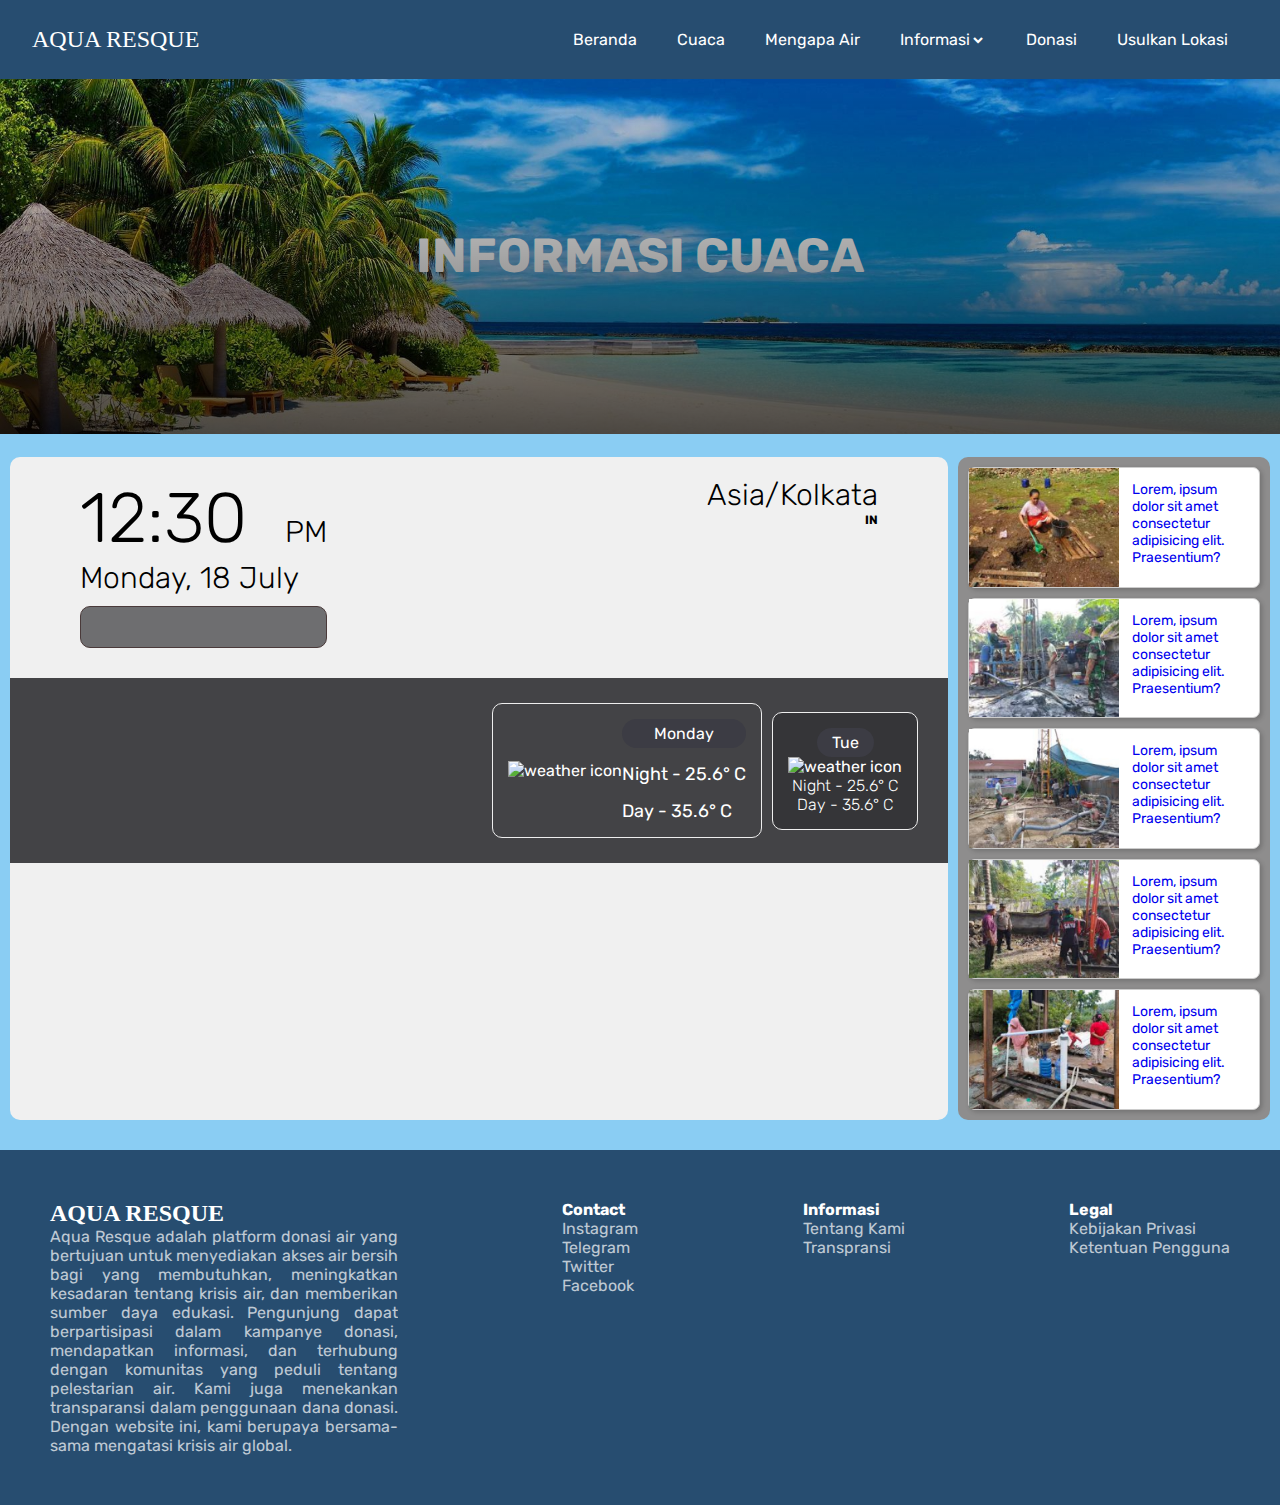
==== cuaca.html @ 748e68a2 "first commit" ====
<!DOCTYPE html>
<html>
  <head>
    <title>Halaman Web Saya</title>
    <link rel="stylesheet" type="text/css" href="/assets/style-cuaca.css" />

    <link
      rel="stylesheet"
      href="https://unpkg.com/boxicons@latest/css/boxicons.min.css"
    />
    <link rel="preconnect" href="https://fonts.googleapis.com" />
    <link rel="preconnect" href="https://fonts.gstatic.com" crossorigin />
    <link
      href="https://fonts.googleapis.com/css2?family=Rubik:wght@300;400;500;600;700;800;900&display=swap"
      rel="stylesheet"
    />
    <link
      rel="stylesheet"
      href="https://cdnjs.cloudflare.com/ajax/libs/font-awesome/6.2.0/css/all.min.css"
    />
  </head>
  <body>
    <header>
      <a class="logo">AQUA RESQUE</a>
      <div class="menu"></div>
      <nav>
        <ul>
          <li class="beranda"><a href="/index.html">Beranda</a></li>
          <li class="cuaca"><a href="#">Cuaca</a></li>
          <li class="mengapa"><a href="#">Mengapa Air</a></li>
          <li class="informasi">
            <a href="#">Informasi <i class="bx bxs-chevron-down"></i></a>
            <ul class="dropdown">
              <li><a href="#">Kerja Sama</a></li>
              <li><a href="#">Transpransi</a></li>
              <li><a href="#">Tentang Kami</a></li>
              <li><a href="#">Artikel</a></li>
              <li><a href="#">Pembagian</a></li>
            </ul>
          </li>
          <li class="donasi"><a href="#">Donasi</a></li>
          <li class="lokasi"><a href="#">Usulkan Lokasi</a></li>
        </ul>
      </nav>
    </header>

    <section class="hero">
      <h1>INFORMASI CUACA</h1>
    </section>

    <section class="info">
      <main>
        <div class="container">
          <div class="current-info">
            <div class="date-container">
              <div class="time" id="time">12:30 <span id="am-pm">PM</span></div>
              <div class="date" id="date">Monday, 18 July</div>

              <div class="others" id="current-weather-items"></div>
            </div>

            <div class="place-container">
              <div class="time-zone" id="time-zone">Asia/Kolkata</div>
              <div id="country" class="country">IN</div>
            </div>
          </div>
        </div>

        <div class="future-forecast">
          <div class="today" id="current-temp">
            <img
              src="http://openweathermap.org/img/wn/10d@2x.png"
              alt="weather icon"
              class="w-icon"
            />
            <div class="other">
              <div class="day">Monday</div>
              <div class="temp">Night - 25.6&#176; C</div>
              <div class="temp">Day - 35.6&#176; C</div>
            </div>
          </div>

          <div class="weather-forecast" id="weather-forecast">
            <div class="weather-forecast-item">
              <div class="day">Tue</div>
              <img
                src="http://openweathermap.org/img/wn/10d@2x.png"
                alt="weather icon"
                class="w-icon"
              />
              <div class="temp">Night - 25.6&#176; C</div>
              <div class="temp">Day - 35.6&#176; C</div>
            </div>
          </div>
        </div>
      </main>

      <aside>
        <div class="article-card">
          <img src="/assets/img/img-donasi-1.jpg" alt="Gambar Artikel" />
          <div class="article-details">
            <a href="#"
              ><p>
                Lorem, ipsum dolor sit amet consectetur adipisicing elit.
                Praesentium?
              </p></a
            >
          </div>
        </div>
        <div class="article-card">
          <img src="/assets/img/img-donasi-2.jpg" alt="Gambar Artikel" />
          <div class="article-details">
            <a href="#"
              ><p>
                Lorem, ipsum dolor sit amet consectetur adipisicing elit.
                Praesentium?
              </p></a
            >
          </div>
        </div>
        <div class="article-card">
          <img src="/assets/img/img-donasi-3.jpg" alt="Gambar Artikel" />
          <div class="article-details">
            <a href="#"
              ><p>
                Lorem, ipsum dolor sit amet consectetur adipisicing elit.
                Praesentium?
              </p></a
            >
          </div>
        </div>
        <div class="article-card">
          <img src="/assets/img/img-donasi-4.jpg" alt="Gambar Artikel" />
          <div class="article-details">
            <a href="#"
              ><p>
                Lorem, ipsum dolor sit amet consectetur adipisicing elit.
                Praesentium?
              </p></a
            >
          </div>
        </div>
        <div class="article-card">
          <img src="/assets/img/img-donasi-5.jpg" alt="Gambar Artikel" />
          <div class="article-details">
            <a href="#"
              ><p>
                Lorem, ipsum dolor sit amet consectetur adipisicing elit.
                Praesentium?
              </p></a
            >
          </div>
        </div>
      </aside>
    </section>

    <footer class="footer">
      <div class="footer-content">
        <div class="footer-text">
          <h2>AQUA RESQUE</h2>
          <p>
            Aqua Resque adalah platform donasi air yang bertujuan untuk
            menyediakan akses air bersih bagi yang membutuhkan, meningkatkan
            kesadaran tentang krisis air, dan memberikan sumber daya edukasi.
            Pengunjung dapat berpartisipasi dalam kampanye donasi, mendapatkan
            informasi, dan terhubung dengan komunitas yang peduli tentang
            pelestarian air. Kami juga menekankan transparansi dalam penggunaan
            dana donasi. Dengan website ini, kami berupaya bersama-sama
            mengatasi krisis air global.
          </p>
        </div>
        <div class="footer-col">
          <h4>Contact</h4>
          <li><a href="#"></a>Instagram</li>
          <li><a href="#"></a>Telegram</li>
          <li><a href="#"></a>Twitter</li>
          <li><a href="#"></a>Facebook</li>
        </div>
        <div class="footer-col">
          <h4>Informasi</h4>
          <li><a href="#"></a>Tentang Kami</li>
          <li><a href="#"></a>Transpransi</li>
        </div>
        <div class="footer-col">
          <h4>Legal</h4>
          <li><a href="#"></a>Kebijakan Privasi</li>
          <li><a href="#"></a>Ketentuan Pengguna</li>
        </div>
      </div>
    </footer>

    <script
      src="https://cdnjs.cloudflare.com/ajax/libs/moment.js/2.29.1/moment.min.js"
      integrity="sha512-qTXRIMyZIFb8iQcfjXWCO8+M5Tbc38Qi5WzdPOYZHIlZpzBHG3L3by84BBBOiRGiEb7KKtAOAs5qYdUiZiQNNQ=="
      crossorigin="anonymous"
      referrerpolicy="no-referrer"
    ></script>

    <script src="assets/script.js"></script>
  </body>
</html>
---- assets/style-cuaca.css ----
@import url("https://fonts.googleapis.com/css2?family=Poppins:wght@100;200;400;700&display=swap");

* {
  padding: 0%;
  margin: 0%;
  box-sizing: border-box;
  font-family: "Rubik", sans-serif;
  list-style: none;
  text-decoration: none;
}

:root {
  --bg-color: #1f1f21;
  --bg-sucess: rgb(0, 128, 0);
  --text-color: #fff;
  --main-color: #274d70;
  --big-font: 7rem;
  --p-font: 1.1rem;
  --sub-font: 1rem;
}

/* -------------------------------------------------------------------------------------------------- */

body {
  background-color: #8acdf3;
}

main {
  flex: 3; /* Area utama akan mengambil 3 bagian dari total 4 bagian */
  overflow-x: hidden;
  border-radius: 10px; /* Nilai ini akan membuat sudut-sudutnya lebih bulat */
  background-color: #f0f0f0;
  margin-left: 10px;
}

aside {
  flex: 1; /* Area artikel akan mengambil 1 bagian dari total 4 bagian */
  border-radius: 10px; /* Nilai ini akan membuat sudut-sudutnya lebih bulat */
  background-color: #8e8d8d;
  margin: 0px 10px;
}

/* -------------------------------------------------------------------------------------------------- */
/* Mulai nav bar */

header {
  position: absolute;
  top: 0;
  right: 0;
  width: 100%;
  min-height: 66px;
  z-index: 1000;
  display: flex;
  align-items: center;
  justify-content: space-between;
  padding: 10px 32px;
  background: var(--main-color);
  transition: all ease 0.45s;
}

.logo {
  color: var(--text-color);
  font-family: Judson;
  font-size: 24px;
  font-style: normal;
  font-weight: 400;
  line-height: normal;
}

header ul {
  position: relative;
}

header ul li {
  position: relative;
  list-style: none;
  float: left;
}

.informasi i {
  margin-top: 2px;
}

header ul li a {
  color: var(--text-color);
  font-size: var(--sub-font);
  padding: 20px 20px;
  text-decoration-line: none;
  justify-content: space-between;
  display: flex;
}

header ul li.beranda:hover {
  border-bottom: 3px solid #64d6f4;
  border-top: 3px solid #64d6f4;
}

header ul li.cuaca:hover {
  border-bottom: 3px solid #64d6f4;
  border-top: 3px solid #64d6f4;
}

header ul li.mengapa:hover {
  border-bottom: 3px solid #64d6f4;
  border-top: 3px solid #64d6f4;
}

header ul li.informasi:hover {
  border-bottom: 3px solid #64d6f4;
  border-top: 3px solid #64d6f4;
}

header ul li.donasi:hover {
  border-bottom: 3px solid #64d6f4;
  border-top: 3px solid #64d6f4;
}

header ul li.lokasi:hover {
  border-bottom: 3px solid #64d6f4;
  border-top: 3px solid #64d6f4;
}

header ul li .dropdown {
  position: absolute;
  left: 0;
  width: 200px;
  background-color: var(--main-color);
  display: none;
}

header ul li.informasi:hover .dropdown {
  display: block;
}

header ul li ul li:hover {
  background-color: #152a3d;
}

header ul li .dropdown li {
  position: relative;
  width: 100%;
  border: 1px solid rgba(0, 0, 0, 0.2);
}

/* Mulai responsive nav */

@media (max-width: 920px) {
  header {
    padding: 10px 20px;
  }
  header nav {
    position: absolute;
    width: 100%;
    top: 66px;
    left: 0;
    background: #386ea0;
    display: none;
  }
  header.active nav {
    display: initial;
  }
  header nav ul li {
    width: 100%;
  }
  header ul li .dropdown {
    position: relative;
    width: 100%;
    left: 0;
  }
  .menu {
    position: relative;
    width: 40px;
    height: 50px;
    cursor: pointer;
    display: flex;
    justify-content: center;
    align-items: center;
  }
  .menu::before {
    content: "";
    position: absolute;
    width: 80%;
    height: 3px;
    background: white;
    transform: translateY(-12px);
    box-shadow: 0 12px white;
  }
  .menu::after {
    content: "";
    position: absolute;
    width: 80%;
    height: 3px;
    background: white;
    transform: translateY(12px);
  }
  header.active .menu::before {
    transform: rotate(45deg);
    box-shadow: 0 0 white;
  }
  header.active .menu::after {
    transform: rotate(315deg);
  }
}

/* end responsive nav */

/* -------------------------------------------------------------------------------------------------- */
/* Styling Hero Section */
.hero {
  background-image: url("/assets/img/main-cuaca.jpg"); /* Ganti dengan path gambar latar belakang Anda */
  background-size: cover;
  background-position: center;
  text-align: center;
  color: white;
  padding: 150px 0;
  position: relative;
  top: 77px;
  margin-bottom: 100px;
}

.hero h1 {
  font-size: 3rem;
}

.hero::before {
  content: "";
  position: absolute;
  top: 0;
  left: 0;
  right: 0;
  bottom: 0;
  background: linear-gradient(to top, rgba(0, 0, 0, 0.7) 0%, transparent 100%);
}

/* -------------------------------------------------------------------------------------------------- */
.info {
  display: flex;
  justify-content: space-between;
  position: relative;
  /* top: 80px; */
  margin-bottom: 30px;
}

/* -------------------------------------------------------------------------------------------------- */

/* Gaya untuk card artikel */
.article-card {
  display: flex;
  border: 1px solid #ccc;
  /* padding: 15px; */
  margin: 10px;
  background-color: #fff;
  box-shadow: 2px 2px 5px rgba(0, 0, 0, 0.2);
  border-radius: 7px; /* Nilai ini akan membuat sudut-sudutnya lebih bulat */
}

.article-card img {
  max-width: 150px; /* Sesuaikan lebar gambar sesuai keinginan */
  height: auto;
  /* margin-right: 15px; */
}

.article-details {
  flex: 1; /* Bagian kanan memanfaatkan sisa ruang yang tersedia */
  padding: 13px;
}

.article-details h2 a {
  text-decoration: none;
  color: #007bff;
}

.article-details h2 a:hover {
  text-decoration: underline;
}

.article-details p {
  font-size: 14px;
}

/* -------------------------------------------------------------------------------------------------- */

/* * {
  box-sizing: border-box;
  margin: 0;
  padding: 0;
} */

/* body {
  background: url("https://cdn.5minvideo.id/images/2020/02/gambar-ekosistem-pantai.jpg");
  background-repeat: no-repeat;
  background-size: cover;
  overflow: hidden;
  height: 100vh;
  font-family: "Poppins", sans-serif;
} */

.container {
  padding: 20px 70px;
  /* color: #fff; */
}

.current-info {
  display: flex;
  justify-content: space-between;
  flex-wrap: wrap;
}
.date-container {
  font-weight: 100;
}
.date-container .time {
  font-size: 70px;
}

.date-container #am-pm {
  font-size: 30px;
  margin-left: 20px;
}

.date-container .date {
  font-size: 30px;
}

.place-container {
  text-align: end;
}

.place-container .time-zone {
  font-size: 30px;
  font-weight: 100;
}

.place-container .country {
  font-size: 12px;
  font-weight: 700;
}

.current-info .others {
  display: flex;
  flex-direction: column;
  background: rgba(24, 24, 27, 0.6);
  padding: 20px;
  border-radius: 10px;
  margin: 10px 0;
  border: 1px solid #4a3a3a;
  color: var(--text-color);
}

.current-info .others .weather-item {
  display: flex;
  justify-content: space-between;
}

.future-forecast {
  background: rgba(24, 24, 27, 0.8);
  padding: 25px;
  /* position: fixed;
  bottom: 0; */
  display: flex;
  color: white;
  width: 1400px;
  align-items: center;
  justify-content: center;
}

.future-forecast .today {
  display: flex;
  align-items: center;
  justify-content: center;
  border: 1px solid #eee;
  border-radius: 10px;
  padding: 15px;
}

.future-forecast .today .day {
  padding: 5px 15px;
  background: #3c3c44;
  border-radius: 50px;
  text-align: center;
}

.future-forecast .today .temp {
  font-size: 18px;
  padding-top: 15px;
}

.future-forecast .weather-forecast {
  display: flex;
}

.weather-forecast .weather-forecast-item {
  display: flex;
  flex-direction: column;
  align-items: center;
  justify-content: center;
  margin: 0 10px;
  border: 1px solid #eee;
  border-radius: 10px;
  padding: 15px;
  background: rgba(0, 0, 0, 0.2);
}

.weather-forecast .weather-forecast-item .day {
  padding: 5px 15px;
  background: #3c3c44;
  border-radius: 50px;
  text-align: center;
}

.weather-forecast .weather-forecast-item .temp {
  font-weight: 100;
}

@media only screen and (max-width: 730px) {
  .container {
    padding: 20px;
  }

  .future-forecast {
    justify-content: start;
    align-items: none;
    overflow-y: scroll;
  }

  .future-forecast .today .temp {
    font-size: 23px;
  }

  .date-container .time {
    font-size: 50px;
  }

  .date-container #am-pm {
    font-size: 20px;
  }

  .date-container .date {
    font-size: 20px;
  }

  .place-container {
    text-align: end;
    margin-top: 15px;
  }

  .place-container .time-zone {
    font-size: 20px;
  }

  .current-info .others {
    padding: 12px;
  }

  .current-info .others .weather-item {
    font-size: 14px;
  }
}

@media only screen and (max-width: 1000px) {
  .future-forecast {
    justify-content: start;
    align-items: none;
    overflow-x: scroll;
  }
}

/* ------------------------------------------------------------------------- */
.footer {
  color: white;
  background-color: var(--main-color);
  position: relative;
  padding: 50px;
}

.footer-content {
  display: flex;
  justify-content: space-between;
}

.footer-content .footer-text {
  display: flex;
  flex-direction: column;
  width: 348px;
  text-align: justify;
}

.footer-content .footer-text h2 {
  font-family: Judson;
}

.footer-content .footer-text p {
  opacity: 70%;
}

.footer-content .footer-col li {
  opacity: 70%;
}
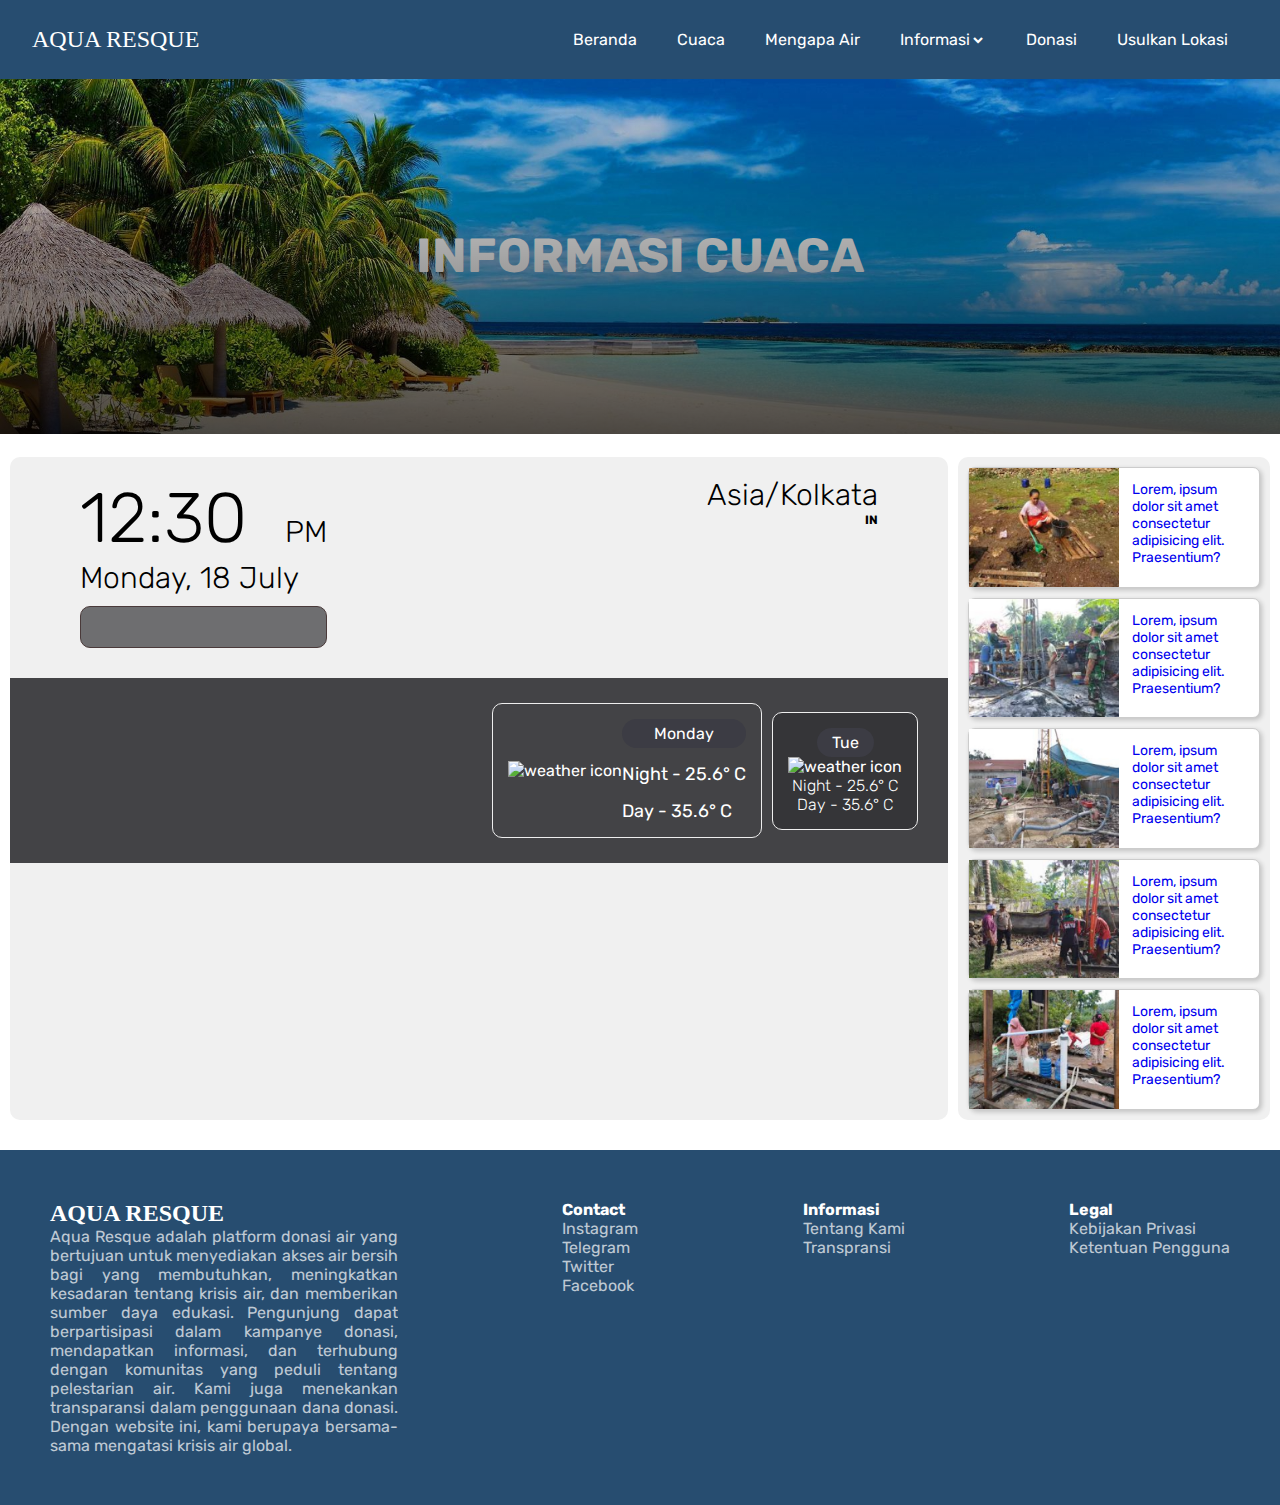
==== commit 86bc7ec5: "all" ====
--- a/cuaca.html
+++ b/cuaca.html
@@ -26,20 +26,22 @@
       <nav>
         <ul>
           <li class="beranda"><a href="/index.html">Beranda</a></li>
-          <li class="cuaca"><a href="#">Cuaca</a></li>
-          <li class="mengapa"><a href="#">Mengapa Air</a></li>
+          <li class="cuaca"><a href="/cuaca.html">Cuaca</a></li>
+          <li class="mengapa"><a href="/whywater.html">Mengapa Air</a></li>
           <li class="informasi">
             <a href="#">Informasi <i class="bx bxs-chevron-down"></i></a>
             <ul class="dropdown">
-              <li><a href="#">Kerja Sama</a></li>
-              <li><a href="#">Transpransi</a></li>
-              <li><a href="#">Tentang Kami</a></li>
-              <li><a href="#">Artikel</a></li>
-              <li><a href="#">Pembagian</a></li>
+              <li><a href="/kerjasama.html">Kerja Sama</a></li>
+              <li><a href="/transparansi.html">Transpransi</a></li>
+              <li><a href="/tentangkami.html">Tentang Kami</a></li>
+              <li><a href="/artikel.html">Artikel</a></li>
+              <li><a href="/Pembagian.html">Pembagian</a></li>
             </ul>
           </li>
-          <li class="donasi"><a href="#">Donasi</a></li>
-          <li class="lokasi"><a href="#">Usulkan Lokasi</a></li>
+          <li class="donasi"><a href="/donasi.html">Donasi</a></li>
+          <li class="lokasi">
+            <a href="/usulkanlokasi.html">Usulkan Lokasi</a>
+          </li>
         </ul>
       </nav>
     </header>
--- a/assets/style-cuaca.css
+++ b/assets/style-cuaca.css
@@ -22,7 +22,7 @@
 /* -------------------------------------------------------------------------------------------------- */
 
 body {
-  background-color: #8acdf3;
+  background-color: var(--text-color);
 }
 
 main {
@@ -36,7 +36,7 @@
 aside {
   flex: 1; /* Area artikel akan mengambil 1 bagian dari total 4 bagian */
   border-radius: 10px; /* Nilai ini akan membuat sudut-sudutnya lebih bulat */
-  background-color: #8e8d8d;
+  background-color: #f0f0f0;
   margin: 0px 10px;
 }
 
